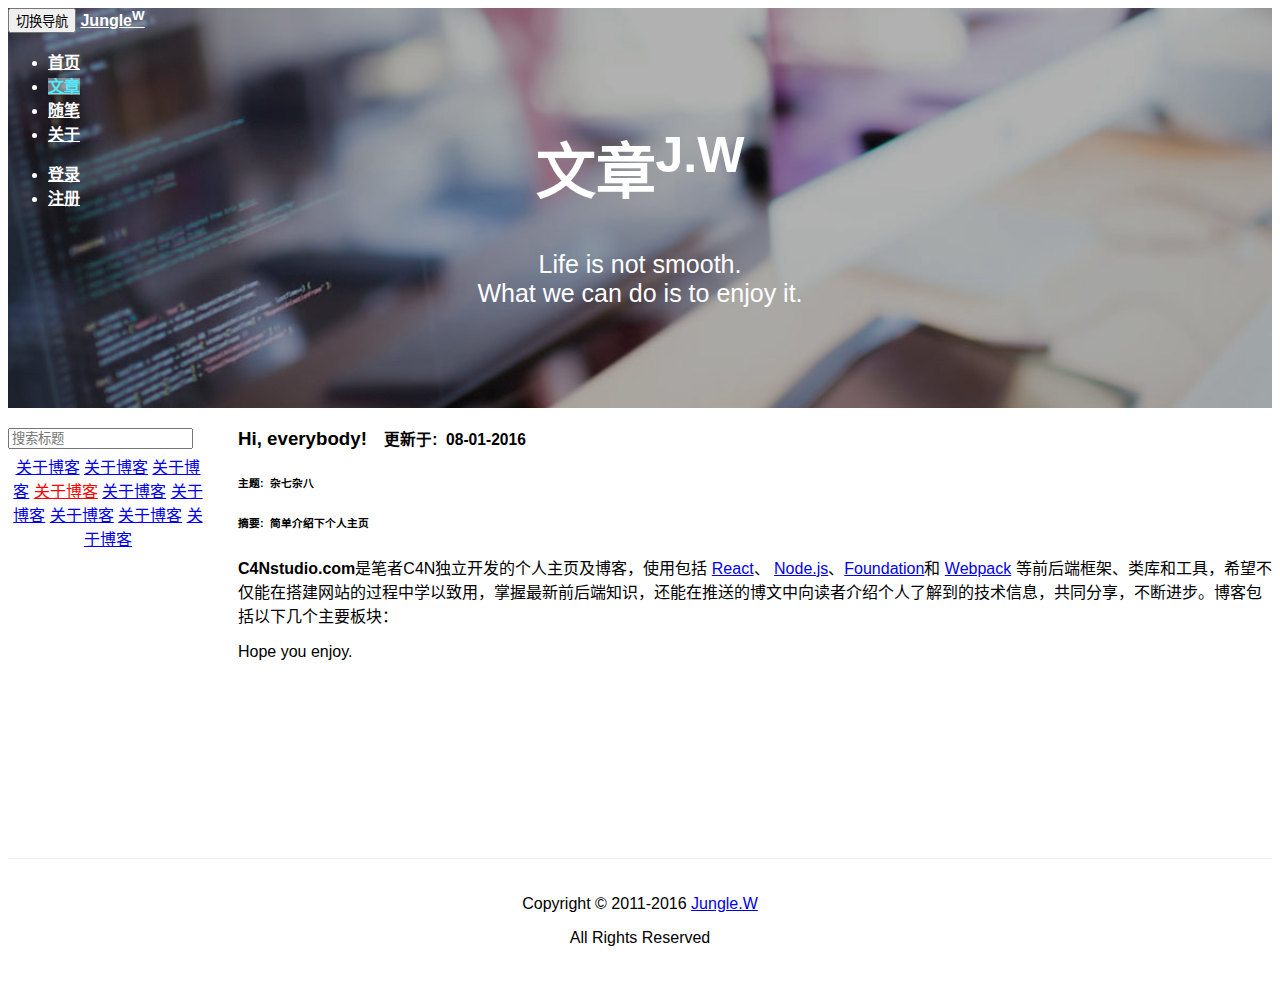
==== app/article.html @ b5cd0ca3 "add article.html" ====
<!DOCTYPE html>
<html lang="zh-CN">
<head>
    <meta charset="utf-8">
    <meta http-equiv="X-UA-Compatible" content="IE=Edge">
    <title>My AngularJS App</title> 
   <link href="http://libs.baidu.com/bootstrap/3.0.3/css/bootstrap.min.css" rel="stylesheet">
   <link href="../app/lib/iconfont/iconfont.css" rel="stylesheet">
   <link href="css/index.css" rel="stylesheet">
</head>
<body>
<nav class="navbar navbar-default navbar-home" role="navigation">
   <div class="navbar-header">
      <button type="button" class="navbar-toggle" data-toggle="collapse" 
         data-target="#navbar-collapse">
         <span class="sr-only">切换导航</span>
         <span class="icon-bar"></span>
         <span class="icon-bar"></span>
         <span class="icon-bar"></span>
      </button>
      <a class="navbar-brand" href="#">Jungle<sup>W</sup></a>
   </div>
   <div class="collapse navbar-collapse" id="navbar-collapse">
      <ul class="nav navbar-nav">
         <li><a href="../index.html">首页</a></li>
         <li class="active"><a href="#">文章</a></li>
         <li><a href="#">随笔</a></li>
         <li><a href="#">关于</a></li>
      </ul>
      <ul class="nav navbar-nav navbar-right">
         <li><a href="#">登录</a></li>
         <li><a href="#">注册</a></li>
      </ul>
   </div>
</nav>
<header class="header header-article" id="header">
    <div class="header-topic">
        <h1 class="topic">文章<sup>J.W</sup></h1>
        <p class="sub-topic">
            Life is not smooth.<br>What we can do is to enjoy it.
        </p>
    </div>
</header>
<div class="container articles">
    <aside class="aside">    
        <div class="title-search">
            <input class="form-control" type="text" placeholder="搜索标题" />
        </div>
        <div class="list-group title-list">
            <a class="list-group-item title-item" href="#article">关于博客</a>
            <a class="list-group-item title-item" href="#article">关于博客</a>
            <a class="list-group-item title-item" href="#article">关于博客</a>
            <a class="list-group-item title-item selected" href="#article">关于博客</a>
            <a class="list-group-item title-item" href="#article">关于博客</a>
            <a class="list-group-item title-item" href="#article">关于博客</a>
            <a class="list-group-item title-item" href="#article">关于博客</a>
            <a class="list-group-item title-item" href="#article">关于博客</a>
            <a class="list-group-item title-item" href="#article">关于博客</a>
        </div>
    </aside>
    <div class="fixed-nav fixed-nav-left">
        <a class="fixed-btn btn menu-btn" href="javascript: void(0)"><i class="iconfont icon-liebiao"></i></a>
    </div>
    <article class="article" id="article">
        <h3>Hi, everybody!<small>&nbsp;&nbsp;&nbsp;&nbsp;更新于:&nbsp;&nbsp;08-01-2016</small></h3>
        <h6>主题:&nbsp;&nbsp;杂七杂八</h6>
        <h6>摘要:&nbsp;&nbsp;简单介绍下个人主页</h6>
        <div class="blog-content">
            <p><strong>C4Nstudio.com</strong>是笔者C4N独立开发的个人主页及博客，使用包括
                <a href="https://facebook.github.io/react/">React</a>、
                <a href="https://nodejs.org/en/">Node.js</a>、<a href="http://foundation.zurb.com/">Foundation</a>和
                <a href="https://webpack.github.io/">Webpack</a>
                等前后端框架、类库和工具，希望不仅能在搭建网站的过程中学以致用，掌握最新前后端知识，还能在推送的博文中向读者介绍个人了解到的技术信息，共同分享，不断进步。博客包括以下几个主要板块：
            </p>
            <p>Hope you enjoy.</p>
        </div>
    </article>
</div>
<footer class="footer">
    <p>Copyright&nbsp;&copy;&nbsp;2011-2016&nbsp;<a href="../index.html">Jungle.W</a></p>
    <p>All Rights Reserved</p>
</footer>
<div class="fixed-nav fixed-nav-right">
    <a class="fixed-btn btn to-top-btn" href="#header"><i class="iconfont icon-buyotherup"></i></a>
</div>
<script src="http://libs.baidu.com/jquery/2.0.0/jquery.min.js"></script>
<script src="http://libs.baidu.com/bootstrap/3.0.3/js/bootstrap.min.js"></script>
<script src="lib/angular/angular.min.js"></script>
<script src="js/index.js"></script>
</body>
</html>
---- app/lib/iconfont/iconfont.css ----
@font-face {font-family: "iconfont";
  src: url('iconfont.eot?t=1471722401'); /* IE9*/
  src: url('iconfont.eot?t=1471722401#iefix') format('embedded-opentype'), /* IE6-IE8 */
  url('iconfont.woff?t=1471722401') format('woff'), /* chrome, firefox */
  url('iconfont.ttf?t=1471722401') format('truetype'), /* chrome, firefox, opera, Safari, Android, iOS 4.2+*/
  url('iconfont.svg?t=1471722401#iconfont') format('svg'); /* iOS 4.1- */
}

.iconfont {
  font-family:"iconfont" !important;
  font-size:16px;
  font-style:normal;
  -webkit-font-smoothing: antialiased;
  -webkit-text-stroke-width: 0.2px;
  -moz-osx-font-smoothing: grayscale;
}
.icon-liebiao:before { content: "\e612"; }
.icon-category:before { content: "\e613"; }
.icon-close:before { content: "\e600"; }
.icon-loading:before { content: "\e601"; }
.icon-buyecschooseplan:before { content: "\e602"; }
.icon-buyecsstorage:before { content: "\e603"; }
.icon-buyotherask:before { content: "\e604"; }
.icon-buyotherdelete:before { content: "\e605"; }
.icon-buyotherdown:before { content: "\e606"; }
.icon-buyotherup:before { content: "\e607"; }
.icon-error:before { content: "\e608"; }
.icon-warning:before { content: "\e609"; }
.icon-arrowsdownline:before { content: "\e60a"; }
.icon-arrowleft:before { content: "\e60b"; }
.icon-arrowright:before { content: "\e60c"; }
.icon-arrowsdownline1:before { content: "\e60d"; }
.icon-arrowsleftline:before { content: "\e60e"; }
.icon-arrowsrightline:before { content: "\e60f"; }
.icon-move:before { content: "\e610"; }
.icon-pencil:before { content: "\e611"; }
---- app/css/index.css ----
body{
    font-family: "Microsoft YaHei",'Helvetica Neue',Helvetica,Arial,sans-serif;
}
.header {
    display: table;
    width: 100%;
    position: relative;
}
.header:after {
    content: '';
    position: absolute;
    top: 0;
    right: 0;
    bottom: 0;
    left: 0;
    background: rgba(0,0,0,.3);
}
/* 首页头部 */
.header-index {    
    background: #323232 no-repeat center center scroll;
    background-image: url(../img/index.jpg);    
    background-size: cover;
    height: 400px;
}
/* 文章页面头部 */
.header-article {    
    background: #323232 no-repeat center center scroll;
    background-image: url(../img/list.jpg);    
    background-size: cover;
    height: 250px;
}
.header-topic {
    display: table-cell;
    vertical-align: middle;
    text-align: center;    
    color: #fff;    
    position: relative;
    z-index: 9;
}
@media (min-width: 768px){
    .header-index {
        height: 640px;
    }
    .header-article {
        height: 400px;
    }
    .header-topic .topic{
        font-size: 60px;
    }
    .header-topic .sub-topic{
        font-size: 25px;
    }
}

/* 导航栏 */
.navbar-home {    
    position: absolute;
    width: 100%;
    background-color: transparent;
    color: #FFF;
    border-color: rgba(231, 231, 231, 0);
    font-weight: 800;    
    z-index: 10;
}

.navbar-home .navbar-brand,
.navbar-home .navbar-brand:focus {
    color: #fff;
}
.navbar-home .navbar-brand:hover{
    color: #fff;
    text-shadow: 1px 1px 2px #50ebff;
}
.navbar-home .navbar-toggle:hover,
.navbar-home .navbar-toggle:focus {
    background-color: rgba(221, 221, 221, 0);
}
.navbar-home .navbar-collapse,
.navbar-home .navbar-form {
    border-color: rgba(231, 231, 231, 0);
}
.navbar-home .navbar-nav>li>a,
.navbar-home .navbar-nav>li>a:focus {
    color: #fff;
    background-color: transparent;
}
.navbar-home .navbar-nav>.active>a, 
.navbar-home .navbar-nav>.active>a:hover, 
.navbar-home .navbar-nav>.active>a:focus {
    color: #50ebff;
    background-color: rgba(255, 255, 255, 0.4);
}
.navbar-default .navbar-nav>li>a:hover{
    color: #50ebff;
    background-color: rgba(255, 255, 255, 0.4);
}
@media (max-width: 767px){
    .navbar-home .navbar-collapse {
        background-color: rgba(105, 98, 92, 0.7);
    }
}


/* 文章内容 */
.articles {
    position: relative;
    min-height: 450px;
}
.articles .aside {
    position: absolute;
    top: 0;
    left: 0;
    display: inline-block;
    width: 200px;    
    margin-top: 20px;
}
.title-search {    
    padding-bottom: 5px;
    position: relative;
}
.title-list{    
    text-align: center;
}
.title-list .title-item {
}
.title-list .selected{
    color: red;
}
/* aside隐藏时的菜单按钮 */
.fixed-nav-left {
    position: fixed;
    left: 1%;
    bottom: 2%;
}
.fixed-nav .menu-btn {
    display: none;
}
@media (max-width: 767px){
    .fixed-nav .menu-btn {
        display: block;
    }
}
.articles .article {
    display: inline-block;
    margin-left: 230px;
}
@media (max-width: 767px){
    .articles {
        min-height: 0;
    }
    .articles .aside {
        position: absolute;
        display: none;
    }
    .articles .article {
        margin-left: 0;
    }
}

/* 页面底部 */
.footer {
    padding: 20px 0;
    border-top: 1px solid #eee;
    text-align: center;
}

/* 导航按钮 */
.fixed-nav-right {
    position: fixed;
    right: 1%;
    bottom: 2%;
}
.fixed-nav .fixed-btn {
    width: 40px;
    height: 40px;
    padding: 6px 10px;
    font-size: 20px;
    line-height: 1;
    border-radius: 0;
    border: 1px solid #d4d9de;
}
.fixed-nav-right .to-top-btn{
    display: none;
}
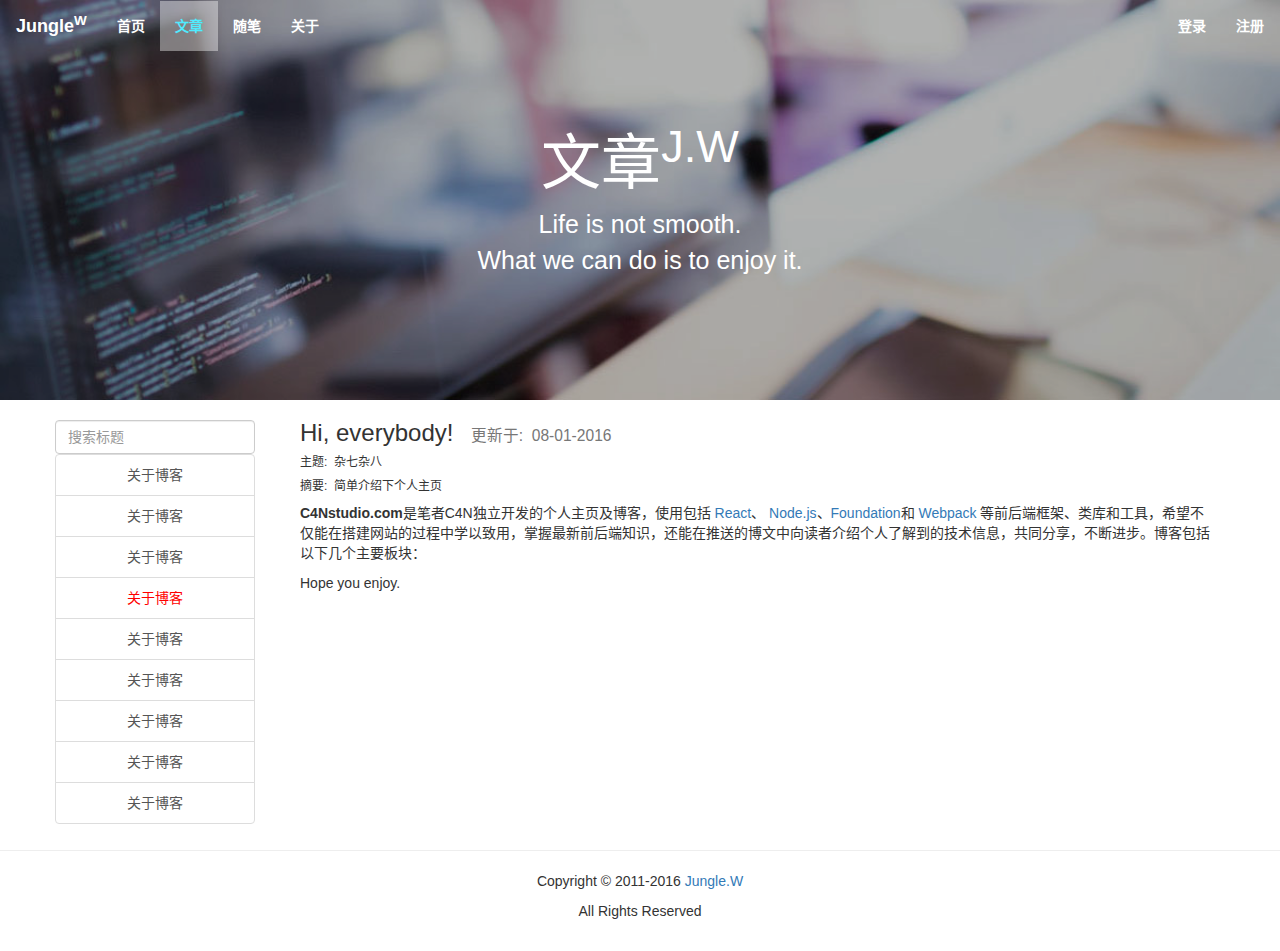
==== commit 6f947108: "add jquery lib and boostrap lib" ====
--- a/app/article.html
+++ b/app/article.html
@@ -4,9 +4,14 @@
     <meta charset="utf-8">
     <meta http-equiv="X-UA-Compatible" content="IE=Edge">
     <title>My AngularJS App</title> 
-   <link href="http://libs.baidu.com/bootstrap/3.0.3/css/bootstrap.min.css" rel="stylesheet">
+   <link href="../app/lib/bootstrap-3.3.5-dist/css/bootstrap.min.css" rel="stylesheet">
    <link href="../app/lib/iconfont/iconfont.css" rel="stylesheet">
-   <link href="css/index.css" rel="stylesheet">
+   <link href="css/common.css" rel="stylesheet">
+   <link href="css/navbar.css" rel="stylesheet">
+   <link href="css/header.css" rel="stylesheet">
+   <link href="css/container.articles.css" rel="stylesheet">
+   <link href="css/aside.list.css" rel="stylesheet">
+   <link href="css/footer.css" rel="stylesheet">
 </head>
 <body>
 <nav class="navbar navbar-default navbar-home" role="navigation">
@@ -42,25 +47,28 @@
     </div>
 </header>
 <div class="container articles">
-    <aside class="aside">    
-        <div class="title-search">
-            <input class="form-control" type="text" placeholder="搜索标题" />
+    <aside class="aside aside-list">
+        <div class="aside-menu">
+            <div class="title-search">
+                <input class="form-control" type="text" placeholder="搜索标题" />
+            </div>
+            <div class="list-group title-list">
+                <a class="list-group-item title-item" href="#article">关于博客</a>
+                <a class="list-group-item title-item" href="#article">关于博客</a>
+                <a class="list-group-item title-item" href="#article">关于博客</a>
+                <a class="list-group-item title-item selected" href="#article">关于博客</a>
+                <a class="list-group-item title-item" href="#article">关于博客</a>
+                <a class="list-group-item title-item" href="#article">关于博客</a>
+                <a class="list-group-item title-item" href="#article">关于博客</a>
+                <a class="list-group-item title-item" href="#article">关于博客</a>
+                <a class="list-group-item title-item" href="#article">关于博客</a>
+            </div>
         </div>
-        <div class="list-group title-list">
-            <a class="list-group-item title-item" href="#article">关于博客</a>
-            <a class="list-group-item title-item" href="#article">关于博客</a>
-            <a class="list-group-item title-item" href="#article">关于博客</a>
-            <a class="list-group-item title-item selected" href="#article">关于博客</a>
-            <a class="list-group-item title-item" href="#article">关于博客</a>
-            <a class="list-group-item title-item" href="#article">关于博客</a>
-            <a class="list-group-item title-item" href="#article">关于博客</a>
-            <a class="list-group-item title-item" href="#article">关于博客</a>
-            <a class="list-group-item title-item" href="#article">关于博客</a>
+        <div class="fixed-nav aside-fixed-nav">
+            <a class="btn menu-btn" href="javascript: void(0)"><i class="iconfont icon-liebiao"></i></a>
         </div>
+        <div class="aside-layer"></div>
     </aside>
-    <div class="fixed-nav fixed-nav-left">
-        <a class="fixed-btn btn menu-btn" href="javascript: void(0)"><i class="iconfont icon-liebiao"></i></a>
-    </div>
     <article class="article" id="article">
         <h3>Hi, everybody!<small>&nbsp;&nbsp;&nbsp;&nbsp;更新于:&nbsp;&nbsp;08-01-2016</small></h3>
         <h6>主题:&nbsp;&nbsp;杂七杂八</h6>
@@ -81,11 +89,12 @@
     <p>All Rights Reserved</p>
 </footer>
 <div class="fixed-nav fixed-nav-right">
-    <a class="fixed-btn btn to-top-btn" href="#header"><i class="iconfont icon-buyotherup"></i></a>
+    <a class="btn to-top-btn" href="#header" id="to_top_btn"><i class="iconfont icon-buyotherup"></i></a>
 </div>
-<script src="http://libs.baidu.com/jquery/2.0.0/jquery.min.js"></script>
-<script src="http://libs.baidu.com/bootstrap/3.0.3/js/bootstrap.min.js"></script>
+<script src="lib/jquery-3.1.0/jquery-3.1.0.min.js"></script>
+<script src="lib/bootstrap-3.3.5-dist/js/bootstrap.min.js"></script>
 <script src="lib/angular/angular.min.js"></script>
 <script src="js/index.js"></script>
+<script src="js/aside.list.js"></script>
 </body>
 </html>
--- a/app/css/common.css
+++ b/app/css/common.css
@@ -0,0 +1,22 @@
+body{
+    font-family: "Microsoft YaHei",'Helvetica Neue',Helvetica,Arial,sans-serif;
+}
+/* 导航按钮 */
+.fixed-nav .btn {
+    width: 40px;
+    height: 40px;
+    padding: 6px 10px;
+    font-size: 20px;
+    line-height: 1;
+    border-radius: 0;
+    border: 1px solid #d4d9de;
+}
+.fixed-nav-right {
+    position: fixed;
+    right: 1%;
+    bottom: 2%;
+}
+.fixed-nav-right .to-top-btn{
+    opacity: 0;
+    transition: opacity 1s;
+}--- a/app/css/navbar.css
+++ b/app/css/navbar.css
@@ -0,0 +1,46 @@
+/* 导航栏 */
+.navbar-home {    
+    position: absolute;
+    width: 100%;
+    background-color: transparent;
+    color: #FFF;
+    border-color: rgba(231, 231, 231, 0);
+    font-weight: 800;    
+    z-index: 10;
+}
+.navbar-home .navbar-brand,
+.navbar-home .navbar-brand:focus {
+    color: #fff;
+}
+.navbar-home .navbar-brand:hover{
+    color: #fff;
+    text-shadow: 1px 1px 2px #50ebff;
+}
+.navbar-home .navbar-toggle:hover,
+.navbar-home .navbar-toggle:focus {
+    background-color: rgba(221, 221, 221, 0);
+}
+.navbar-home .navbar-collapse,
+.navbar-home .navbar-form {
+    border-color: rgba(231, 231, 231, 0);
+}
+.navbar-home .navbar-nav>li>a,
+.navbar-home .navbar-nav>li>a:focus {
+    color: #fff;
+    background-color: transparent;
+}
+.navbar-home .navbar-nav>.active>a, 
+.navbar-home .navbar-nav>.active>a:hover, 
+.navbar-home .navbar-nav>.active>a:focus {
+    color: #50ebff;
+    background-color: rgba(255, 255, 255, 0.4);
+}
+.navbar-default .navbar-nav>li>a:hover{
+    color: #50ebff;
+    background-color: rgba(255, 255, 255, 0.4);
+}
+@media (max-width: 767px){
+    .navbar-home .navbar-collapse {
+        background-color: rgba(105, 98, 92, 0.7);
+    }
+}--- a/app/css/header.css
+++ b/app/css/header.css
@@ -0,0 +1,53 @@
+.header {
+    display: table;
+    width: 100%;
+    position: relative;
+}
+.header:after {
+    content: '';
+    position: absolute;
+    top: 0;
+    right: 0;
+    bottom: 0;
+    left: 0;
+    background: rgba(0,0,0,.3);
+}
+/* 首页头部 */
+.header-index {    
+    background: #323232 no-repeat center center scroll;
+    background-image: url(../img/index.jpg);    
+    background-size: cover;
+    height: 400px;
+}
+/* 文章页面头部 */
+.header-article {    
+    background: #323232 no-repeat center center scroll;
+    background-image: url(../img/list.jpg);    
+    background-size: cover;
+    height: 250px;
+}
+.header-topic {
+    display: table-cell;
+    vertical-align: middle;
+    text-align: center;    
+    color: #fff;    
+    position: relative;
+    z-index: 9;
+}
+@media (min-width: 768px){
+    .header-index {
+        height: 640px;
+    }
+    .header-article {
+        height: 400px;
+    }
+    .header-topic .topic{
+        font-size: 60px;
+    }
+    .header-topic .sub-topic{
+        font-size: 25px;
+    }
+}
+
+
+
--- a/app/css/container.articles.css
+++ b/app/css/container.articles.css
@@ -0,0 +1,24 @@
+.articles {
+    position: relative;
+    min-height: 450px;
+}
+.articles .aside {
+    position: absolute;
+    top: 0;
+    left: 0;
+    display: inline-block;
+    width: 200px;    
+    margin-top: 20px;
+}
+.articles .article {
+    display: inline-block;
+    margin-left: 230px;
+}
+@media (max-width: 767px){
+    .articles {
+        min-height: 0;
+    }
+    .articles .article {
+        margin-left: 0;
+    }
+}
--- a/app/css/aside.list.css
+++ b/app/css/aside.list.css
@@ -0,0 +1,53 @@
+.aside-list title-search {    
+    padding-bottom: 5px;
+    position: relative;
+}
+.aside-list .title-list{    
+    text-align: center;
+}
+.aside-list .title-list .title-item {
+    white-space: nowrap;
+    overflow: hidden;
+}
+.aside-list .title-list .selected{
+    color: red;
+}
+/* aside隐藏时的菜单按钮 */
+.aside-list .aside-fixed-nav {
+    position: fixed;
+    left: 1%;
+    bottom: 2%;
+}
+.aside-list .aside-fixed-nav .menu-btn {
+    display: none;
+}
+/* 遮罩层 */
+.aside-list .aside-layer {
+    position: fixed;
+    top: 0;
+    left: 0;
+    bottom: 0;
+    background-color: rgba(8,7,7,0.5);
+    z-index: 99;
+}
+
+@media (max-width: 767px){
+    .aside-list .aside-fixed-nav .menu-btn {
+        display: block;
+    }
+}
+@media (max-width: 767px){
+    .aside-list .aside-menu {    
+        position: fixed;
+        top: 10%;
+        left: -200px;
+        z-index: 100;
+        transition: left 1s;
+    }
+    .aside-list .aside-menu-show{
+        left: 1%;
+    }
+    .aside-list .aside-layer-show{   
+        right: 0;
+    }
+}--- a/app/css/footer.css
+++ b/app/css/footer.css
@@ -0,0 +1,6 @@
+/* 页面底部 */
+.footer {
+    padding: 20px 0;
+    border-top: 1px solid #eee;
+    text-align: center;
+}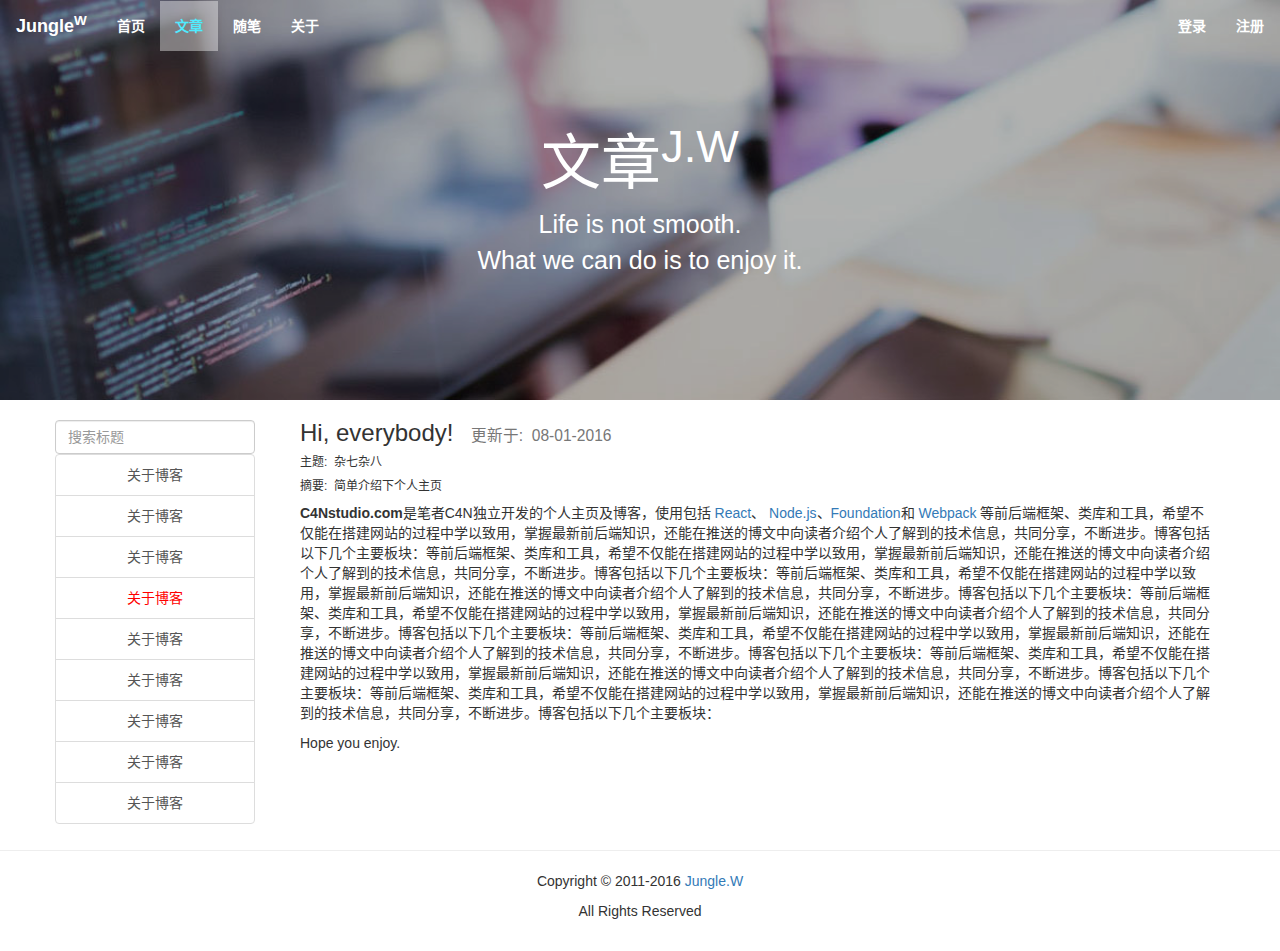
==== commit 70be6cbe: "add to_top_btn animate" ====
--- a/app/article.html
+++ b/app/article.html
@@ -3,15 +3,17 @@
 <head>
     <meta charset="utf-8">
     <meta http-equiv="X-UA-Compatible" content="IE=Edge">
+    <meta name="viewport" content="width=device-width, initial-scale=1">
+    <meta http-equiv="X-UA-Compatible" content="IE=Edge">
     <title>My AngularJS App</title> 
-   <link href="../app/lib/bootstrap-3.3.5-dist/css/bootstrap.min.css" rel="stylesheet">
-   <link href="../app/lib/iconfont/iconfont.css" rel="stylesheet">
-   <link href="css/common.css" rel="stylesheet">
-   <link href="css/navbar.css" rel="stylesheet">
-   <link href="css/header.css" rel="stylesheet">
-   <link href="css/container.articles.css" rel="stylesheet">
-   <link href="css/aside.list.css" rel="stylesheet">
-   <link href="css/footer.css" rel="stylesheet">
+    <link href="../app/lib/bootstrap-3.3.5-dist/css/bootstrap.min.css" rel="stylesheet">
+    <link href="../app/lib/iconfont/iconfont.css" rel="stylesheet">
+    <link href="css/common.css" rel="stylesheet">
+    <link href="css/navbar.css" rel="stylesheet">
+    <link href="css/header.css" rel="stylesheet">
+    <link href="css/container.articles.css" rel="stylesheet">
+    <link href="css/aside.list.css" rel="stylesheet">
+    <link href="css/footer.css" rel="stylesheet">
 </head>
 <body>
 <nav class="navbar navbar-default navbar-home" role="navigation">
@@ -78,7 +80,7 @@
                 <a href="https://facebook.github.io/react/">React</a>、
                 <a href="https://nodejs.org/en/">Node.js</a>、<a href="http://foundation.zurb.com/">Foundation</a>和
                 <a href="https://webpack.github.io/">Webpack</a>
-                等前后端框架、类库和工具，希望不仅能在搭建网站的过程中学以致用，掌握最新前后端知识，还能在推送的博文中向读者介绍个人了解到的技术信息，共同分享，不断进步。博客包括以下几个主要板块：
+                等前后端框架、类库和工具，希望不仅能在搭建网站的过程中学以致用，掌握最新前后端知识，还能在推送的博文中向读者介绍个人了解到的技术信息，共同分享，不断进步。博客包括以下几个主要板块：等前后端框架、类库和工具，希望不仅能在搭建网站的过程中学以致用，掌握最新前后端知识，还能在推送的博文中向读者介绍个人了解到的技术信息，共同分享，不断进步。博客包括以下几个主要板块：等前后端框架、类库和工具，希望不仅能在搭建网站的过程中学以致用，掌握最新前后端知识，还能在推送的博文中向读者介绍个人了解到的技术信息，共同分享，不断进步。博客包括以下几个主要板块：等前后端框架、类库和工具，希望不仅能在搭建网站的过程中学以致用，掌握最新前后端知识，还能在推送的博文中向读者介绍个人了解到的技术信息，共同分享，不断进步。博客包括以下几个主要板块：等前后端框架、类库和工具，希望不仅能在搭建网站的过程中学以致用，掌握最新前后端知识，还能在推送的博文中向读者介绍个人了解到的技术信息，共同分享，不断进步。博客包括以下几个主要板块：等前后端框架、类库和工具，希望不仅能在搭建网站的过程中学以致用，掌握最新前后端知识，还能在推送的博文中向读者介绍个人了解到的技术信息，共同分享，不断进步。博客包括以下几个主要板块：等前后端框架、类库和工具，希望不仅能在搭建网站的过程中学以致用，掌握最新前后端知识，还能在推送的博文中向读者介绍个人了解到的技术信息，共同分享，不断进步。博客包括以下几个主要板块：
             </p>
             <p>Hope you enjoy.</p>
         </div>
@@ -89,7 +91,7 @@
     <p>All Rights Reserved</p>
 </footer>
 <div class="fixed-nav fixed-nav-right">
-    <a class="btn to-top-btn" href="#header" id="to_top_btn"><i class="iconfont icon-buyotherup"></i></a>
+    <a class="btn to-top-btn" href="javascript: void(0)" id="to_top_btn"><i class="iconfont icon-buyotherup"></i></a>
 </div>
 <script src="lib/jquery-3.1.0/jquery-3.1.0.min.js"></script>
 <script src="lib/bootstrap-3.3.5-dist/js/bootstrap.min.js"></script>
--- a/app/css/common.css
+++ b/app/css/common.css
@@ -10,6 +10,7 @@
     line-height: 1;
     border-radius: 0;
     border: 1px solid #d4d9de;
+    background-color: #d4d9de;
 }
 .fixed-nav-right {
     position: fixed;
--- a/app/css/aside.list.css
+++ b/app/css/aside.list.css
@@ -40,7 +40,7 @@
     .aside-list .aside-menu {    
         position: fixed;
         top: 10%;
-        left: -200px;
+        left: -250px;
         z-index: 100;
         transition: left 1s;
     }
